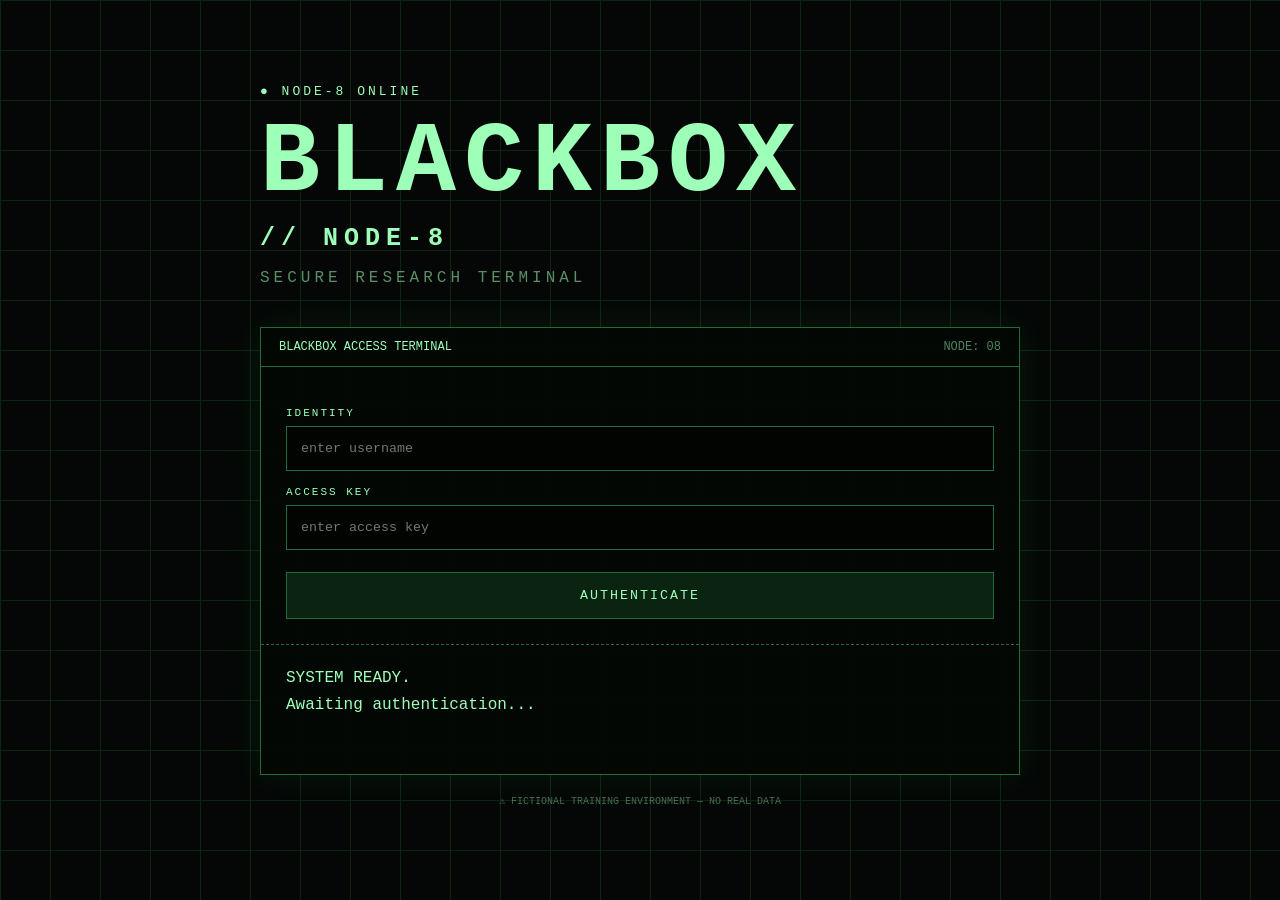
==== index.html @ 61343372 "Add files via upload" ====
<!doctype html>
<html lang="en">
<head>
<meta charset="utf-8">
<meta name="viewport" content="width=device-width,initial-scale=1">
<title>BLACKBOX // NODE-8</title>
<link rel="stylesheet" href="style.css">
</head>
<body>
<div class="grid"></div>
<main>
  <div class="status">● NODE-8 ONLINE</div>
  <h1>BLACKBOX</h1>
  <h2>// NODE-8</h2>
  <p class="subtitle">SECURE RESEARCH TERMINAL</p>

  <section class="terminal">
    <div class="terminal-top">BLACKBOX ACCESS TERMINAL <span>NODE: 08</span></div>
    <form id="loginForm">
      <label for="username">IDENTITY</label>
      <input id="username" autocomplete="off" placeholder="enter username">
      <label for="password">ACCESS KEY</label>
      <input id="password" type="password" placeholder="enter access key">
      <button type="submit">AUTHENTICATE</button>
    </form>
    <div id="output">SYSTEM READY.<br>Awaiting authentication...</div>
  </section>

  <p class="warning">⚠ FICTIONAL TRAINING ENVIRONMENT — NO REAL DATA</p>
</main>
<script src="app.js"></script>
</body>
</html>
---- style.css ----
*{box-sizing:border-box}body{margin:0;min-height:100vh;background:#050706;color:#9dffb8;font-family:"Courier New",monospace;display:flex;justify-content:center;align-items:center}.grid{position:fixed;inset:0;pointer-events:none;opacity:.12;background-image:linear-gradient(#39ff6f 1px,transparent 1px),linear-gradient(90deg,#39ff6f 1px,transparent 1px);background-size:50px 50px}main{width:min(760px,92%);position:relative}.status{font-size:13px;letter-spacing:3px;margin-bottom:20px}h1{margin:0;font-size:clamp(50px,10vw,100px);letter-spacing:8px;line-height:.9}h2{margin:15px 0;font-size:25px;letter-spacing:6px}.subtitle{opacity:.55;letter-spacing:4px}.terminal{margin-top:40px;border:1px solid #246b38;background:rgba(3,8,5,.95);box-shadow:0 0 35px rgba(50,255,100,.08)}.terminal-top{padding:12px 18px;border-bottom:1px solid #246b38;font-size:12px}.terminal-top span{float:right;opacity:.5}form{padding:25px}label{display:block;margin:15px 0 7px;font-size:11px;letter-spacing:2px}input{width:100%;padding:14px;background:#020402;color:#9dffb8;border:1px solid #246b38;outline:none;font-family:inherit}input:focus{border-color:#70ff94;box-shadow:0 0 10px rgba(80,255,120,.15)}button{width:100%;padding:15px;margin-top:22px;background:#0b2412;color:#9dffb8;border:1px solid #246b38;font-family:inherit;cursor:pointer;letter-spacing:2px}button:hover{background:#123c1e}#output{min-height:130px;padding:20px 25px;border-top:1px dashed #246b38;line-height:1.7;white-space:pre-wrap}.warning{margin-top:20px;font-size:10px;opacity:.4;text-align:center}
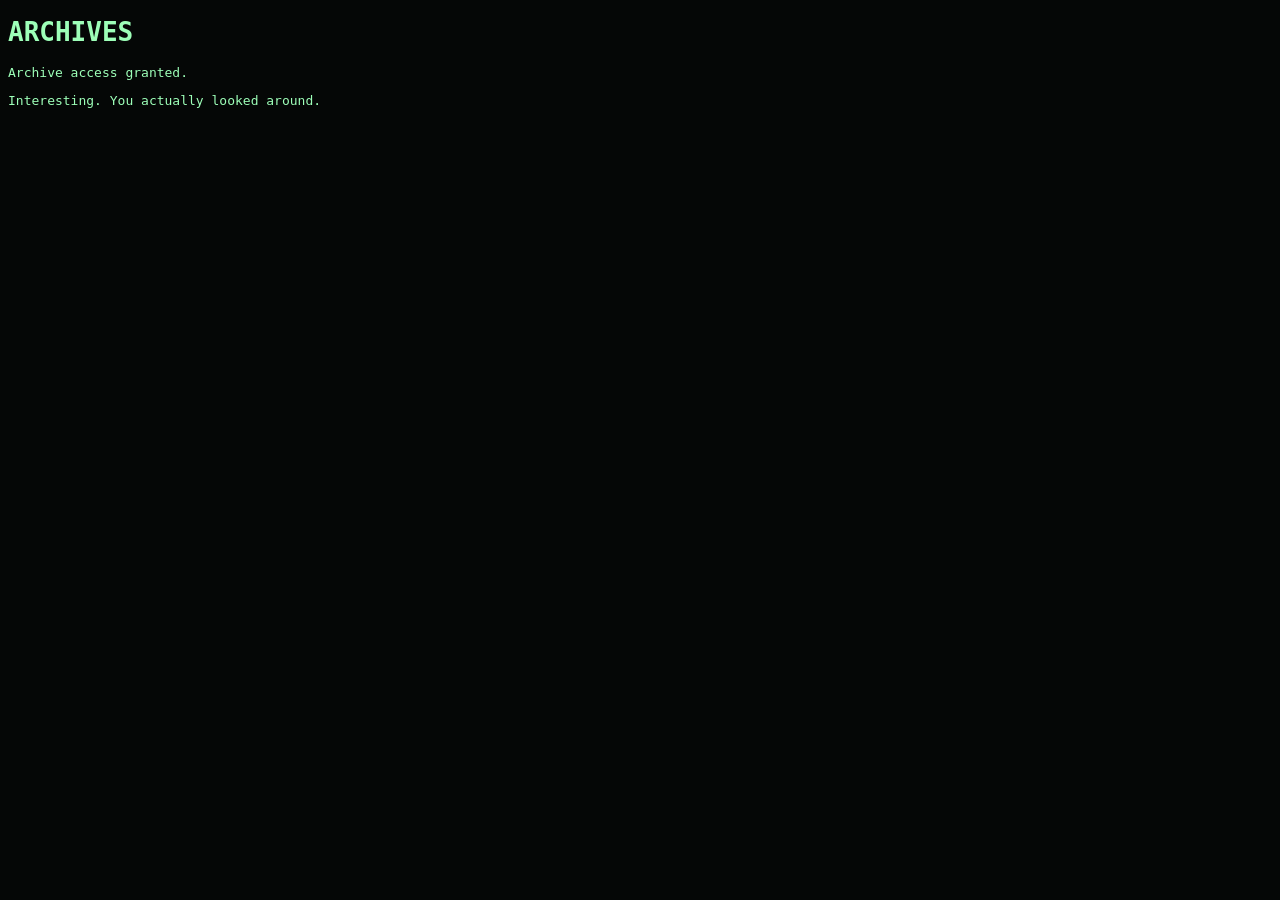
==== commit 50fe3d90: "Add files via upload" ====
--- a/index.html
+++ b/index.html
@@ -1,33 +1 @@
-<!doctype html>
-<html lang="en">
-<head>
-<meta charset="utf-8">
-<meta name="viewport" content="width=device-width,initial-scale=1">
-<title>BLACKBOX // NODE-8</title>
-<link rel="stylesheet" href="style.css">
-</head>
-<body>
-<div class="grid"></div>
-<main>
-  <div class="status">● NODE-8 ONLINE</div>
-  <h1>BLACKBOX</h1>
-  <h2>// NODE-8</h2>
-  <p class="subtitle">SECURE RESEARCH TERMINAL</p>
-
-  <section class="terminal">
-    <div class="terminal-top">BLACKBOX ACCESS TERMINAL <span>NODE: 08</span></div>
-    <form id="loginForm">
-      <label for="username">IDENTITY</label>
-      <input id="username" autocomplete="off" placeholder="enter username">
-      <label for="password">ACCESS KEY</label>
-      <input id="password" type="password" placeholder="enter access key">
-      <button type="submit">AUTHENTICATE</button>
-    </form>
-    <div id="output">SYSTEM READY.<br>Awaiting authentication...</div>
-  </section>
-
-  <p class="warning">⚠ FICTIONAL TRAINING ENVIRONMENT — NO REAL DATA</p>
-</main>
-<script src="app.js"></script>
-</body>
-</html>
+<!doctype html><title>NODE-8 // Archives</title><body style='background:#050706;color:#9dffb8;font-family:monospace'><h1>ARCHIVES</h1><p>Archive access granted.</p><p>Interesting. You actually looked around.</p></body>
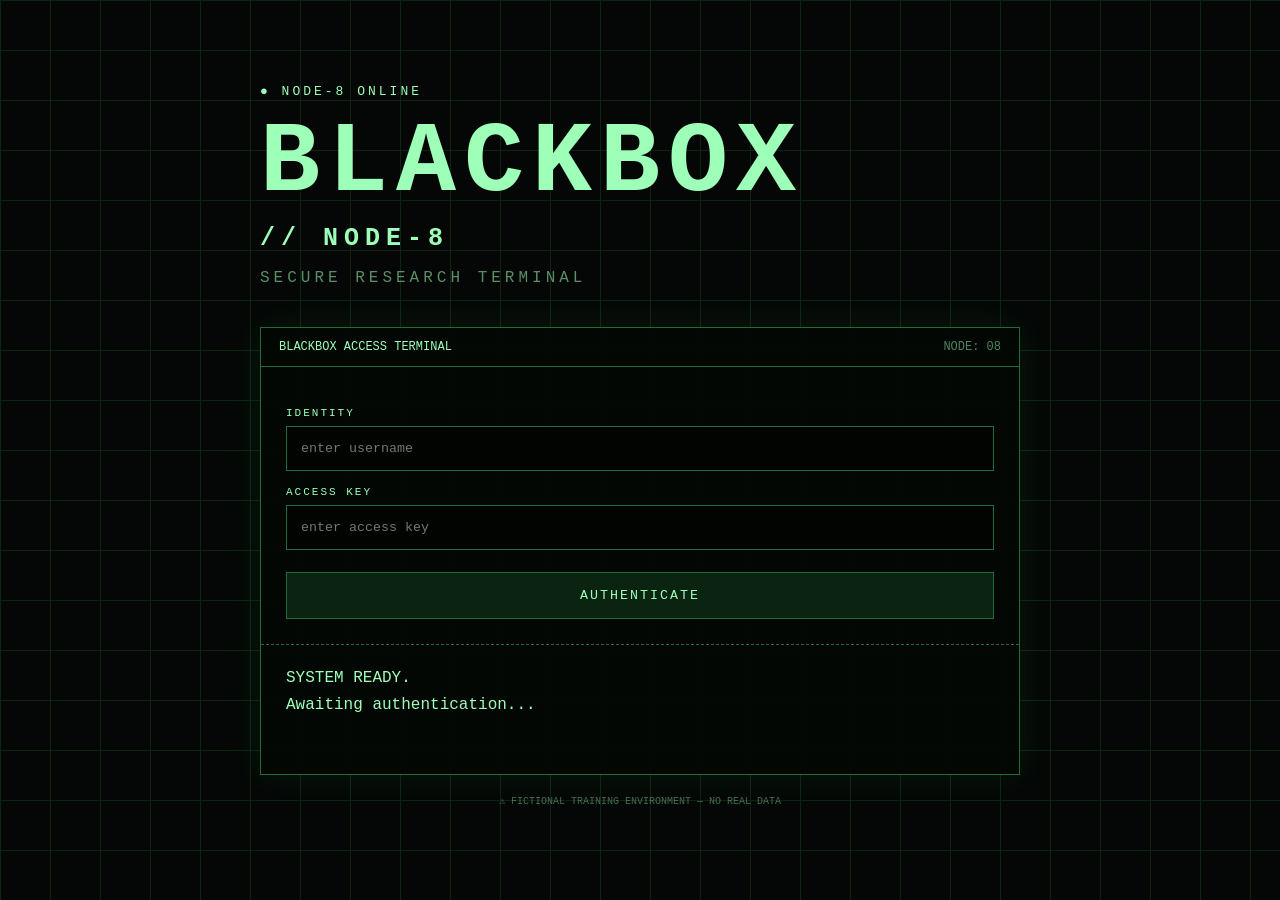
==== commit 3f6bcd75: "Add files via upload" ====
--- a/index.html
+++ b/index.html
@@ -1 +1,33 @@
-<!doctype html><title>NODE-8 // Archives</title><body style='background:#050706;color:#9dffb8;font-family:monospace'><h1>ARCHIVES</h1><p>Archive access granted.</p><p>Interesting. You actually looked around.</p></body>+<!doctype html>
+<html lang="en">
+<head>
+<meta charset="utf-8">
+<meta name="viewport" content="width=device-width,initial-scale=1">
+<title>BLACKBOX // NODE-8</title>
+<link rel="stylesheet" href="style.css">
+</head>
+<body>
+<div class="grid"></div>
+<main>
+  <div class="status">● NODE-8 ONLINE</div>
+  <h1>BLACKBOX</h1>
+  <h2>// NODE-8</h2>
+  <p class="subtitle">SECURE RESEARCH TERMINAL</p>
+
+  <section class="terminal">
+    <div class="terminal-top">BLACKBOX ACCESS TERMINAL <span>NODE: 08</span></div>
+    <form id="loginForm">
+      <label for="username">IDENTITY</label>
+      <input id="username" autocomplete="off" placeholder="enter username">
+      <label for="password">ACCESS KEY</label>
+      <input id="password" type="password" placeholder="enter access key">
+      <button type="submit">AUTHENTICATE</button>
+    </form>
+    <div id="output">SYSTEM READY.<br>Awaiting authentication...</div>
+  </section>
+
+  <p class="warning">⚠ FICTIONAL TRAINING ENVIRONMENT — NO REAL DATA</p>
+</main>
+<script src="app.js"></script>
+</body>
+</html>
--- a/style.css
+++ b/style.css
@@ -0,0 +1 @@
+*{box-sizing:border-box}body{margin:0;min-height:100vh;background:#050706;color:#9dffb8;font-family:"Courier New",monospace;display:flex;justify-content:center;align-items:center}.grid{position:fixed;inset:0;pointer-events:none;opacity:.12;background-image:linear-gradient(#39ff6f 1px,transparent 1px),linear-gradient(90deg,#39ff6f 1px,transparent 1px);background-size:50px 50px}main{width:min(760px,92%);position:relative}.status{font-size:13px;letter-spacing:3px;margin-bottom:20px}h1{margin:0;font-size:clamp(50px,10vw,100px);letter-spacing:8px;line-height:.9}h2{margin:15px 0;font-size:25px;letter-spacing:6px}.subtitle{opacity:.55;letter-spacing:4px}.terminal{margin-top:40px;border:1px solid #246b38;background:rgba(3,8,5,.95);box-shadow:0 0 35px rgba(50,255,100,.08)}.terminal-top{padding:12px 18px;border-bottom:1px solid #246b38;font-size:12px}.terminal-top span{float:right;opacity:.5}form{padding:25px}label{display:block;margin:15px 0 7px;font-size:11px;letter-spacing:2px}input{width:100%;padding:14px;background:#020402;color:#9dffb8;border:1px solid #246b38;outline:none;font-family:inherit}input:focus{border-color:#70ff94;box-shadow:0 0 10px rgba(80,255,120,.15)}button{width:100%;padding:15px;margin-top:22px;background:#0b2412;color:#9dffb8;border:1px solid #246b38;font-family:inherit;cursor:pointer;letter-spacing:2px}button:hover{background:#123c1e}#output{min-height:130px;padding:20px 25px;border-top:1px dashed #246b38;line-height:1.7;white-space:pre-wrap}.warning{margin-top:20px;font-size:10px;opacity:.4;text-align:center}
